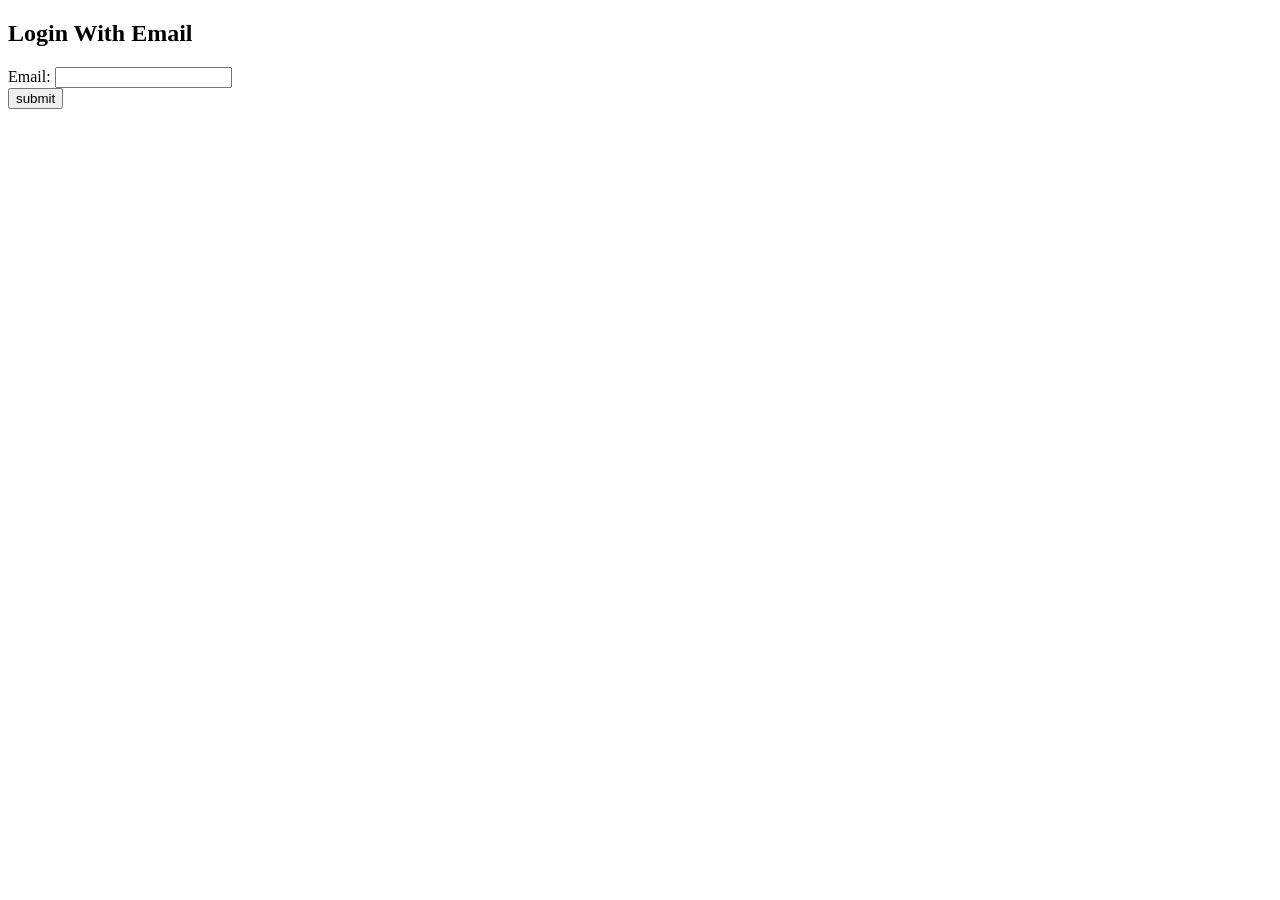
==== vercel/public/email_login.html @ 70f23ebb "add structure for vercel, deploy and upload servers Signed-off-by: Nikhil Sharma <nikhilsharma230303" ====
<!DOCTYPE html>
<html lang="en">
<head>
    <meta charset="UTF-8">
    <meta name="viewport" content="width=device-width, initial-scale=1.0">
    <link rel="stylesheet" href="/assets/login/style.css">
    <title>Login</title>
</head>
<body>
    <div class="container">
        <h2>Login With Email</h2>
        <form method="post" action="/continue/email?operation=signin">
            <div class="form-group">
                <label for="email">Email:</label>
                <input type="email" id="email" name="email" required>
            </div>
            <div class="form-group">
                <input type="submit" value="submit">
            </div>
        </form>
    </div>
</body>
</html>
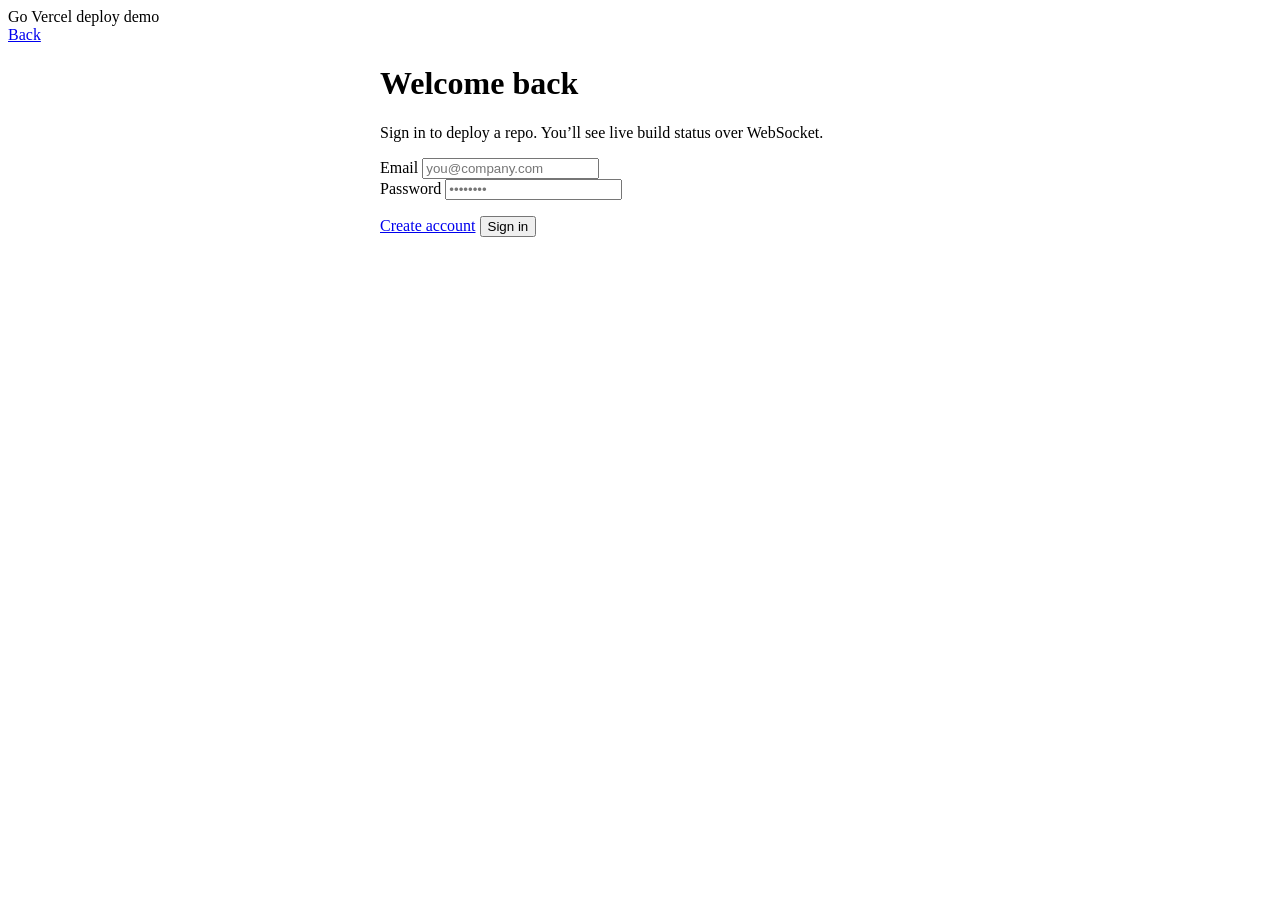
==== commit 81616033: "ui" ====
--- a/vercel/public/email_login.html
+++ b/vercel/public/email_login.html
@@ -3,21 +3,42 @@
 <head>
     <meta charset="UTF-8">
     <meta name="viewport" content="width=device-width, initial-scale=1.0">
-    <link rel="stylesheet" href="/assets/login/style.css">
-    <title>Login</title>
+    <link rel="stylesheet" href="/assets/app.css">
+    <title>Go Vercel • Email sign in</title>
 </head>
 <body>
-    <div class="container">
-        <h2>Login With Email</h2>
-        <form method="post" action="/continue/email?operation=signin">
-            <div class="form-group">
-                <label for="email">Email:</label>
-                <input type="email" id="email" name="email" required>
+    <div class="page">
+        <div class="topbar">
+            <div class="brand">
+                <div class="logo" aria-hidden="true"></div>
+                <div>Go Vercel <span class="subtle">deploy demo</span></div>
             </div>
-            <div class="form-group">
-                <input type="submit" value="submit">
+            <div class="actions">
+                <a class="btn" href="/">Back</a>
             </div>
-        </form>
+        </div>
+
+        <div class="container">
+            <div class="card" style="max-width:520px;margin:0 auto;">
+                <h1>Welcome back</h1>
+                <p class="small muted">Sign in to deploy a repo. You’ll see live build status over WebSocket.</p>
+                <div class="divider"></div>
+                <form method="post" action="/signin/password">
+                    <div class="field">
+                        <label for="email">Email</label>
+                        <input type="email" id="email" name="email" placeholder="you@company.com" required>
+                    </div>
+                    <div class="field">
+                        <label for="password">Password</label>
+                        <input type="password" id="password" name="password" placeholder="••••••••" required>
+                    </div>
+                    <div class="row" style="justify-content:space-between;margin-top:16px;">
+                        <a class="btn" href="/signup/email">Create account</a>
+                        <button class="btn primary" type="submit">Sign in</button>
+                    </div>
+                </form>
+            </div>
+        </div>
     </div>
 </body>
 </html>
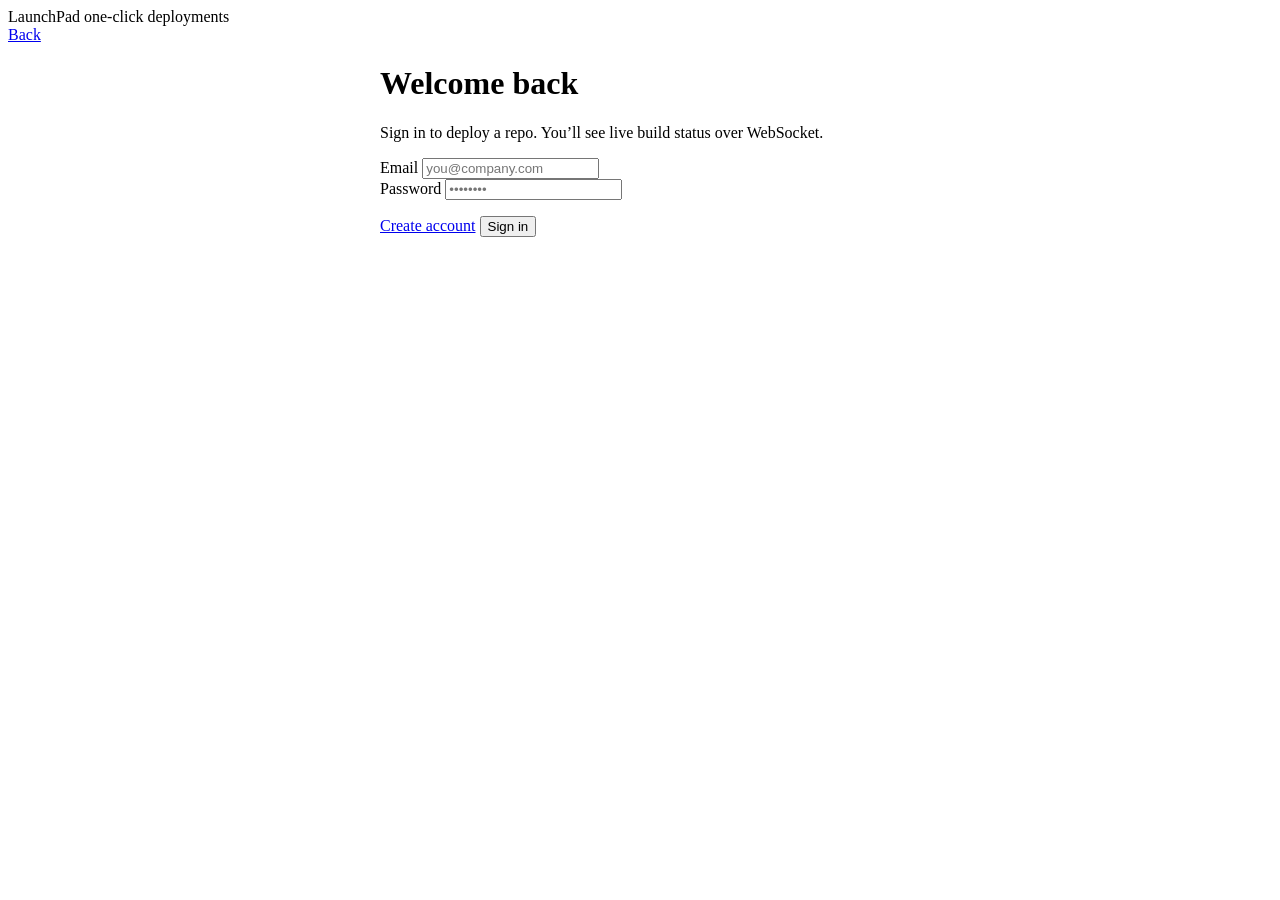
==== commit f53f90f3: "add frontedn" ====
--- a/vercel/public/email_login.html
+++ b/vercel/public/email_login.html
@@ -4,14 +4,14 @@
     <meta charset="UTF-8">
     <meta name="viewport" content="width=device-width, initial-scale=1.0">
     <link rel="stylesheet" href="/assets/app.css">
-    <title>Go Vercel • Email sign in</title>
+    <title>LaunchPad • Email sign in</title>
 </head>
 <body>
     <div class="page">
         <div class="topbar">
             <div class="brand">
                 <div class="logo" aria-hidden="true"></div>
-                <div>Go Vercel <span class="subtle">deploy demo</span></div>
+                <div>LaunchPad <span class="subtle">one‑click deployments</span></div>
             </div>
             <div class="actions">
                 <a class="btn" href="/">Back</a>
